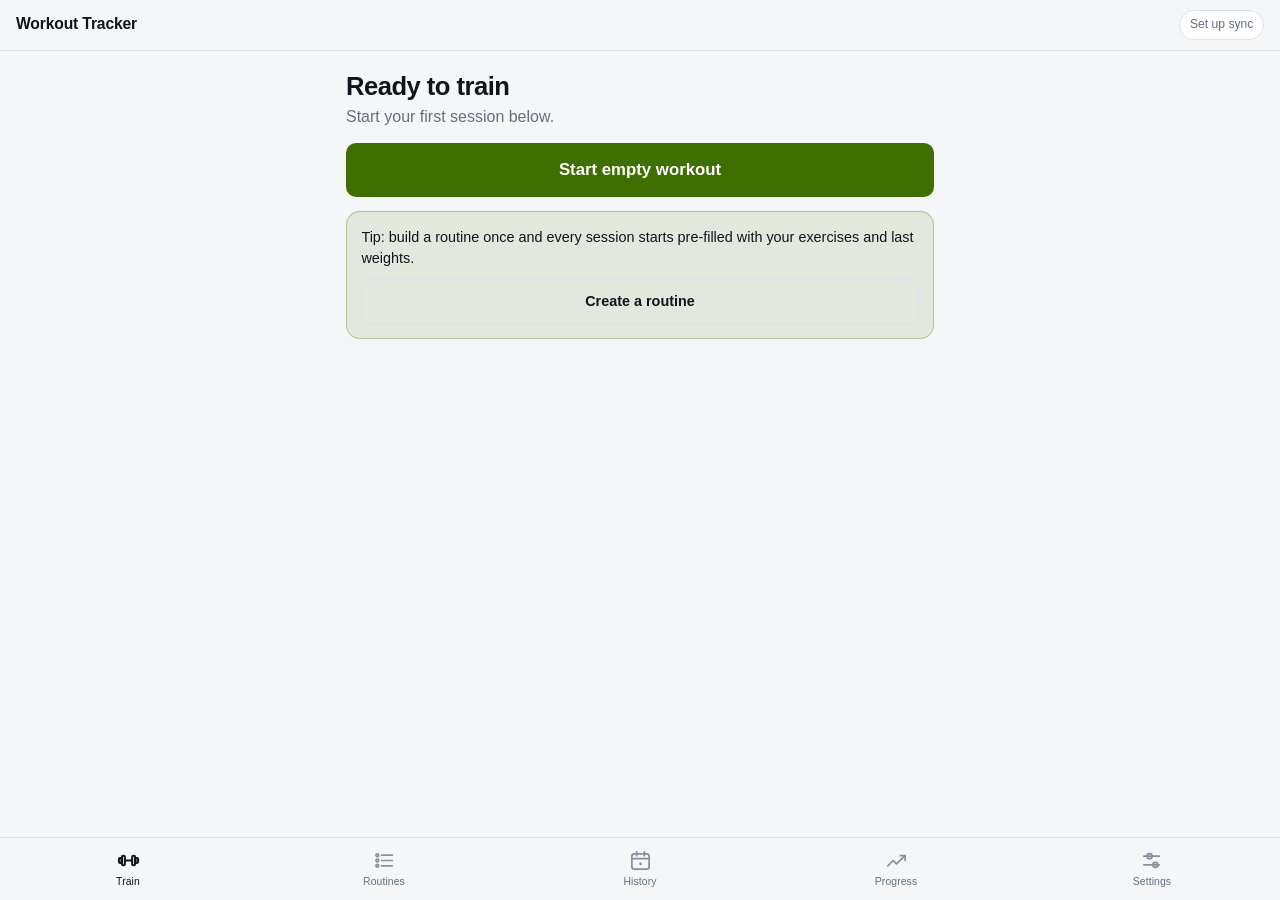
==== index.html @ 542216d1 "Add offline-first workout tracker PWA with Google Drive sync A private gym log for iPhone, built as " ====
<!doctype html>
<html lang="en">
<head>
<meta charset="utf-8">
<title>Workout Tracker</title>
<meta name="viewport" content="width=device-width, initial-scale=1, viewport-fit=cover, maximum-scale=1">
<meta name="description" content="A private, offline-first gym log that syncs to your own Google Drive.">
<meta name="theme-color" content="#0a0c0f" media="(prefers-color-scheme: dark)">
<meta name="theme-color" content="#f6f7f9" media="(prefers-color-scheme: light)">
<meta name="apple-mobile-web-app-capable" content="yes">
<meta name="mobile-web-app-capable" content="yes">
<meta name="apple-mobile-web-app-status-bar-style" content="black-translucent">
<meta name="apple-mobile-web-app-title" content="Workouts">
<link rel="manifest" href="./manifest.webmanifest">
<link rel="apple-touch-icon" href="./icons/apple-touch-icon.png">
<link rel="icon" href="./icons/icon-192.png" sizes="192x192">
<link rel="stylesheet" href="./assets/app.css">
</head>
<body>
  <div id="app">
    <div id="splash" class="splash">
      <div class="splash-mark">🏋️</div>
      <p>Loading your workouts…</p>
    </div>
  </div>
  <div id="toast" class="toast" role="status" aria-live="polite"></div>
  <noscript>
    <p style="padding:2rem;font:16px system-ui">This app needs JavaScript enabled.</p>
  </noscript>
  <script type="module" src="./js/app.js"></script>
</body>
</html>
---- assets/app.css ----
/* ------------------------------------------------------------ foundations */

:root {
  color-scheme: dark light;

  --bg: #0a0c0f;
  --surface: #14181d;
  --surface-2: #1b2027;
  --border: #262d36;
  --text: #e9eef4;
  --muted: #8c98a6;
  --accent: #c3f53c;
  --accent-ink: #0a0c0f;
  --accent-soft: rgba(195, 245, 60, 0.14);
  --danger: #ff6b6b;
  --success: #3ddc97;
  --radius: 14px;
  --radius-sm: 10px;
  --tabbar-h: 62px;
  --shadow: 0 10px 30px rgba(0, 0, 0, 0.45);
  --safe-top: env(safe-area-inset-top, 0px);
  --safe-bottom: env(safe-area-inset-bottom, 0px);
}

@media (prefers-color-scheme: light) {
  :root {
    --bg: #f5f6f8;
    --surface: #ffffff;
    --surface-2: #eef0f4;
    --border: #dde1e7;
    --text: #10151b;
    --muted: #62707f;
    --accent: #3f6f00;
    --accent-ink: #ffffff;
    --accent-soft: rgba(63, 111, 0, 0.1);
    --danger: #c62828;
    --success: #1b7f52;
    --shadow: 0 8px 24px rgba(16, 21, 27, 0.12);
  }
}

* { box-sizing: border-box; }

html, body {
  margin: 0;
  padding: 0;
  height: 100%;
  overscroll-behavior-y: none;
}

body {
  background: var(--bg);
  color: var(--text);
  font: 16px/1.45 -apple-system, BlinkMacSystemFont, "Segoe UI", Roboto, "Helvetica Neue", Arial, sans-serif;
  -webkit-font-smoothing: antialiased;
  -webkit-tap-highlight-color: transparent;
}

#app {
  display: flex;
  flex-direction: column;
  min-height: 100%;
  min-height: 100dvh;
}

h1, h2, h3 { margin: 0; line-height: 1.2; }
h1 { font-size: 1.6rem; letter-spacing: -0.02em; }
h2 { font-size: 1.05rem; }
h3 { font-size: 1.02rem; }
p { margin: 0; }
a { color: var(--accent); }

.muted { color: var(--muted); }
.small { font-size: 0.85rem; }
.pad { padding: 1rem; }
.pad-top { padding-top: 0.5rem; }

/* ----------------------------------------------------------------- splash */

.splash {
  flex: 1;
  display: grid;
  place-content: center;
  justify-items: center;
  gap: 0.75rem;
  color: var(--muted);
}
.splash-mark { font-size: 2.5rem; }

.boot-error { padding: 2rem 1.25rem; }

/* ----------------------------------------------------------------- topbar */

.topbar {
  position: sticky;
  top: 0;
  z-index: 20;
  display: flex;
  align-items: center;
  justify-content: space-between;
  gap: 0.75rem;
  padding: calc(var(--safe-top) + 0.6rem) 1rem 0.6rem;
  background: color-mix(in srgb, var(--bg) 88%, transparent);
  backdrop-filter: saturate(160%) blur(12px);
  border-bottom: 1px solid var(--border);
}

.brand {
  font-weight: 650;
  letter-spacing: -0.01em;
  font-size: 0.98rem;
}

.sync-badge {
  border: 1px solid var(--border);
  background: var(--surface);
  color: var(--muted);
  font: inherit;
  font-size: 0.76rem;
  padding: 0.34rem 0.6rem;
  border-radius: 999px;
  cursor: pointer;
  white-space: nowrap;
}
.sync-badge.ok { color: var(--success); border-color: color-mix(in srgb, var(--success) 35%, var(--border)); }
.sync-badge.bad { color: var(--danger); border-color: color-mix(in srgb, var(--danger) 40%, var(--border)); }
.sync-badge.busy { color: var(--accent); }

/* ------------------------------------------------------------------- main */

.main {
  flex: 1;
  overflow-y: auto;
  -webkit-overflow-scrolling: touch;
  padding-bottom: calc(var(--tabbar-h) + var(--safe-bottom) + 1.5rem);
}
body.resting .main { padding-bottom: calc(var(--tabbar-h) + var(--safe-bottom) + 5.5rem); }

.view {
  display: flex;
  flex-direction: column;
  gap: 0.9rem;
  padding: 1rem;
  max-width: 620px;
  margin: 0 auto;
  width: 100%;
}

.hero { display: flex; flex-direction: column; gap: 0.25rem; padding-top: 0.25rem; }

.section-title {
  display: flex;
  align-items: center;
  justify-content: space-between;
  margin-top: 0.5rem;
}
.section-title h2 { color: var(--muted); font-size: 0.8rem; text-transform: uppercase; letter-spacing: 0.08em; }

.month-head {
  color: var(--muted);
  font-size: 0.78rem;
  text-transform: uppercase;
  letter-spacing: 0.08em;
  margin-top: 0.75rem;
}

/* ----------------------------------------------------------------- buttons */

.btn {
  appearance: none;
  border: 1px solid transparent;
  border-radius: var(--radius-sm);
  font: inherit;
  font-weight: 600;
  padding: 0.72rem 1rem;
  min-height: 46px;
  cursor: pointer;
  transition: transform 0.06s ease, opacity 0.15s ease;
  background: var(--surface-2);
  color: var(--text);
}
.btn:active { transform: scale(0.985); }
.btn:disabled { opacity: 0.45; cursor: default; }

.btn-primary { background: var(--accent); color: var(--accent-ink); }
.btn-secondary { background: var(--surface); border-color: var(--border); color: var(--text); }
.btn-ghost { background: transparent; border-color: var(--border); color: var(--text); }
.btn-quiet { background: transparent; color: var(--muted); border-color: transparent; }
.btn-danger { background: var(--danger); color: #fff; }
.btn-block { width: 100%; }
.btn-lg { min-height: 54px; font-size: 1.05rem; }
.btn-sm { min-height: 38px; padding: 0.45rem 0.75rem; font-size: 0.88rem; }

.btn-row { display: flex; gap: 0.5rem; flex-wrap: wrap; }
.btn-row .btn { flex: 1 1 auto; }

.icon-btn {
  background: transparent;
  border: none;
  color: var(--muted);
  font-size: 1.2rem;
  line-height: 1;
  width: 38px;
  height: 38px;
  border-radius: 50%;
  cursor: pointer;
  flex: none;
}
.icon-btn:active { background: var(--surface-2); }
.icon-btn:disabled { opacity: 0.3; }
.icon-danger { color: var(--danger); }

/* ------------------------------------------------------------------- cards */

.card {
  background: var(--surface);
  border: 1px solid var(--border);
  border-radius: var(--radius);
  padding: 0.9rem;
  display: flex;
  flex-direction: column;
  gap: 0.6rem;
}

.card-head { display: flex; align-items: flex-start; justify-content: space-between; gap: 0.5rem; }
.card-tap { text-align: left; cursor: pointer; font: inherit; color: inherit; }
.card-cta { color: var(--accent); font-size: 0.8rem; font-weight: 600; }

.routine-grid { display: grid; gap: 0.6rem; }

.note {
  background: var(--accent-soft);
  border: 1px solid color-mix(in srgb, var(--accent) 30%, transparent);
  border-radius: var(--radius);
  padding: 0.9rem;
  display: flex;
  flex-direction: column;
  gap: 0.6rem;
  font-size: 0.9rem;
}

.empty {
  text-align: center;
  padding: 2rem 1rem;
  color: var(--muted);
  display: flex;
  flex-direction: column;
  gap: 0.4rem;
  align-items: center;
}
.empty-icon { font-size: 2rem; }
.empty h3 { color: var(--text); }

/* ------------------------------------------------------------------- stats */

.stat-row { display: flex; gap: 0.5rem; justify-content: space-between; }
.stat { display: flex; flex-direction: column; gap: 0.1rem; flex: 1; min-width: 0; }
.stat strong { font-size: 1.02rem; font-variant-numeric: tabular-nums; }
.stat span { font-size: 0.72rem; color: var(--muted); text-transform: uppercase; letter-spacing: 0.05em; }

.stat-grid { display: grid; grid-template-columns: repeat(2, 1fr); gap: 0.6rem; }
.stat-card {
  background: var(--surface);
  border: 1px solid var(--border);
  border-radius: var(--radius);
  padding: 0.85rem;
  display: flex;
  flex-direction: column;
  gap: 0.15rem;
}
.stat-card strong { font-size: 1.45rem; letter-spacing: -0.02em; font-variant-numeric: tabular-nums; }
.stat-card span { font-size: 0.74rem; color: var(--muted); text-transform: uppercase; letter-spacing: 0.05em; }

/* ---------------------------------------------------------------- session */

.session-head {
  display: flex;
  align-items: center;
  gap: 0.6rem;
  position: sticky;
  top: 0;
  z-index: 5;
}
.session-head-main { flex: 1; min-width: 0; display: flex; flex-direction: column; }

.session-title {
  background: transparent;
  border: none;
  color: var(--text);
  font: inherit;
  font-size: 1.35rem;
  font-weight: 700;
  letter-spacing: -0.02em;
  padding: 0;
  width: 100%;
}
.session-title:focus { outline: none; }

.session-elapsed { color: var(--muted); font-size: 0.85rem; font-variant-numeric: tabular-nums; }

.session-totals {
  display: flex;
  gap: 0.75rem;
  color: var(--muted);
  font-size: 0.82rem;
  font-variant-numeric: tabular-nums;
}

.entries { display: flex; flex-direction: column; gap: 0.75rem; }

.entry {
  background: var(--surface);
  border: 1px solid var(--border);
  border-radius: var(--radius);
  padding: 0.75rem 0.7rem 0.6rem;
  display: flex;
  flex-direction: column;
  gap: 0.5rem;
}
.entry-head { display: flex; align-items: flex-start; justify-content: space-between; gap: 0.5rem; }
.entry-sub { color: var(--muted); font-size: 0.76rem; }

.entry-rest { display: flex; align-items: center; gap: 0.5rem; font-size: 0.78rem; color: var(--muted); }
.rest-pill {
  background: var(--surface-2);
  border: 1px solid var(--border);
  color: var(--text);
  border-radius: 999px;
  padding: 0.22rem 0.6rem;
  font: inherit;
  font-size: 0.78rem;
  font-variant-numeric: tabular-nums;
  cursor: pointer;
}

/* -------------------------------------------------------------- set table */

.sets { display: flex; flex-direction: column; gap: 0.35rem; }

.set-row {
  display: grid;
  grid-template-columns: 34px minmax(52px, 0.9fr) 1fr 1fr 46px;
  gap: 0.4rem;
  align-items: center;
}

.set-head {
  font-size: 0.68rem;
  text-transform: uppercase;
  letter-spacing: 0.06em;
  color: var(--muted);
  padding: 0 0.1rem;
}
.set-head span { text-align: center; }
.set-head span:first-child, .set-head span:nth-child(2) { text-align: left; }

.set-index {
  background: var(--surface-2);
  border: 1px solid var(--border);
  color: var(--muted);
  border-radius: 8px;
  height: 42px;
  font: inherit;
  font-size: 0.85rem;
  font-weight: 600;
  cursor: pointer;
}

.set-prev {
  background: transparent;
  border: none;
  color: var(--muted);
  font: inherit;
  font-size: 0.82rem;
  font-variant-numeric: tabular-nums;
  text-align: left;
  padding: 0 0.15rem;
  cursor: pointer;
  overflow: hidden;
  text-overflow: ellipsis;
  white-space: nowrap;
}
.set-prev:disabled { cursor: default; opacity: 0.5; }

.set-input {
  background: var(--surface-2);
  border: 1px solid var(--border);
  border-radius: 8px;
  color: var(--text);
  font: inherit;
  font-size: 16px; /* keeps iOS from zooming on focus */
  font-variant-numeric: tabular-nums;
  height: 42px;
  text-align: center;
  width: 100%;
  min-width: 0;
  padding: 0 0.25rem;
}
.set-input:focus {
  outline: none;
  border-color: var(--accent);
  background: var(--bg);
}

.set-check {
  height: 42px;
  border-radius: 8px;
  border: 1px solid var(--border);
  background: var(--surface-2);
  color: var(--muted);
  font-size: 1.1rem;
  cursor: pointer;
  font-weight: 700;
}
.set-check.on { background: var(--accent); color: var(--accent-ink); border-color: var(--accent); }

.set-done .set-input { border-color: color-mix(in srgb, var(--accent) 35%, var(--border)); }
.set-warmup .set-index { color: var(--accent); border-color: color-mix(in srgb, var(--accent) 40%, var(--border)); }
.set-pr { animation: pr-flash 1s ease; }

@keyframes pr-flash {
  0%, 100% { background: transparent; }
  30% { background: var(--accent-soft); }
}

/* ---------------------------------------------------------------- rest bar */

.restbar {
  position: fixed;
  left: 0;
  right: 0;
  bottom: calc(var(--tabbar-h) + var(--safe-bottom));
  z-index: 25;
  background: var(--surface);
  border-top: 1px solid var(--border);
  overflow: hidden;
}
.restbar[hidden] { display: none; }

.rest-fill {
  position: absolute;
  inset: 0 auto 0 0;
  background: var(--accent-soft);
  width: 0;
  transition: width 0.2s linear;
}

.restbar-inner {
  position: relative;
  display: flex;
  align-items: center;
  gap: 0.5rem;
  padding: 0.55rem 0.75rem;
  max-width: 620px;
  margin: 0 auto;
}

.rest-main { flex: 1; display: flex; flex-direction: column; align-items: center; line-height: 1.1; }
.rest-caption { font-size: 0.66rem; text-transform: uppercase; letter-spacing: 0.08em; color: var(--muted); }
.rest-time { font-size: 1.5rem; font-weight: 700; font-variant-numeric: tabular-nums; letter-spacing: -0.02em; }

.restbar.urgent .rest-time { color: var(--accent); }

.rest-adjust, .rest-skip {
  background: var(--surface-2);
  border: 1px solid var(--border);
  color: var(--text);
  border-radius: 8px;
  font: inherit;
  font-size: 0.82rem;
  font-weight: 600;
  padding: 0.45rem 0.6rem;
  cursor: pointer;
  flex: none;
}
.rest-skip { background: transparent; color: var(--muted); }

.rest-grid { display: grid; grid-template-columns: repeat(4, 1fr); gap: 0.45rem; }
.rest-option {
  background: var(--surface-2);
  border: 1px solid var(--border);
  color: var(--text);
  border-radius: 8px;
  padding: 0.6rem 0.2rem;
  font: inherit;
  font-variant-numeric: tabular-nums;
  cursor: pointer;
}
.rest-option.on { background: var(--accent); color: var(--accent-ink); border-color: var(--accent); }

/* ----------------------------------------------------------------- tabbar */

.tabbar {
  position: fixed;
  left: 0;
  right: 0;
  bottom: 0;
  z-index: 30;
  display: grid;
  grid-template-columns: repeat(5, 1fr);
  background: color-mix(in srgb, var(--bg) 92%, transparent);
  backdrop-filter: saturate(160%) blur(12px);
  border-top: 1px solid var(--border);
  padding-bottom: var(--safe-bottom);
}

.tab {
  background: none;
  border: none;
  color: var(--muted);
  font: inherit;
  display: flex;
  flex-direction: column;
  align-items: center;
  gap: 2px;
  padding: 0.5rem 0.2rem;
  height: var(--tabbar-h);
  justify-content: center;
  cursor: pointer;
}
.tab-icon { display: block; width: 23px; height: 23px; opacity: 0.75; }
.tab-icon svg { width: 100%; height: 100%; display: block; }
.tab-label { font-size: 0.65rem; letter-spacing: 0.01em; }
.tab.on { color: var(--text); }
.tab.on .tab-icon { opacity: 1; }
.tab.on .tab-icon svg { stroke-width: 2.1; }

/* ------------------------------------------------------------------ forms */

.form { display: flex; flex-direction: column; gap: 0.8rem; }

.field { display: flex; flex-direction: column; gap: 0.3rem; }
.field-label { font-size: 0.78rem; color: var(--muted); font-weight: 600; }
.field-hint { font-size: 0.74rem; color: var(--muted); }

.input {
  background: var(--surface-2);
  border: 1px solid var(--border);
  border-radius: var(--radius-sm);
  color: var(--text);
  font: inherit;
  font-size: 16px;
  padding: 0.7rem 0.75rem;
  width: 100%;
  min-height: 46px;
}
.input:focus { outline: none; border-color: var(--accent); }
textarea.input { min-height: 90px; resize: vertical; }
.input-sm { min-height: 40px; padding: 0.4rem 0.5rem; text-align: center; }

.mini-field { display: flex; flex-direction: column; gap: 0.2rem; }
.mini-field span { font-size: 0.7rem; color: var(--muted); text-align: center; }

.switch {
  display: flex;
  align-items: center;
  justify-content: space-between;
  gap: 0.75rem;
  padding: 0.45rem 0;
  cursor: pointer;
  font-size: 0.92rem;
}
.switch-input { position: absolute; opacity: 0; pointer-events: none; }
.switch-track {
  flex: none;
  width: 46px;
  height: 28px;
  border-radius: 999px;
  background: var(--surface-2);
  border: 1px solid var(--border);
  position: relative;
  transition: background 0.15s ease;
}
.switch-track::after {
  content: "";
  position: absolute;
  top: 2px;
  left: 2px;
  width: 22px;
  height: 22px;
  border-radius: 50%;
  background: var(--muted);
  transition: transform 0.15s ease, background 0.15s ease;
}
.switch-input:checked ~ .switch-track { background: var(--accent); border-color: var(--accent); }
.switch-input:checked ~ .switch-track::after { transform: translateX(18px); background: var(--accent-ink); }

/* ------------------------------------------------------------------ sheet */

.sheet-backdrop {
  position: fixed;
  inset: 0;
  background: rgba(0, 0, 0, 0.55);
  opacity: 0;
  transition: opacity 0.18s ease;
  z-index: 40;
}
.sheet-backdrop.open { opacity: 1; }

.sheet {
  position: fixed;
  left: 0;
  right: 0;
  bottom: 0;
  z-index: 50;
  background: var(--surface);
  border-top-left-radius: 18px;
  border-top-right-radius: 18px;
  border-top: 1px solid var(--border);
  box-shadow: var(--shadow);
  max-height: 86dvh;
  display: flex;
  flex-direction: column;
  transform: translateY(100%);
  transition: transform 0.2s cubic-bezier(0.2, 0.8, 0.3, 1);
  max-width: 620px;
  margin: 0 auto;
}
.sheet.open { transform: translateY(0); }
.sheet-full { height: 86dvh; }

.sheet-head {
  position: relative;
  display: flex;
  align-items: center;
  justify-content: center;
  padding: 0.9rem 3rem 0.6rem;
  border-bottom: 1px solid var(--border);
}
.sheet-grip {
  position: absolute;
  top: 7px;
  left: 50%;
  transform: translateX(-50%);
  width: 36px;
  height: 4px;
  border-radius: 2px;
  background: var(--border);
}
.sheet-head h2 { font-size: 1rem; }
.sheet-close {
  position: absolute;
  right: 0.5rem;
  top: 50%;
  transform: translateY(-50%);
  background: none;
  border: none;
  color: var(--muted);
  font-size: 1.7rem;
  line-height: 1;
  width: 40px;
  height: 40px;
  cursor: pointer;
}

.sheet-body {
  overflow-y: auto;
  -webkit-overflow-scrolling: touch;
  padding: 0.9rem 1rem calc(1.25rem + var(--safe-bottom));
  flex: 1;
}

.menu { display: flex; flex-direction: column; }
.menu-item {
  background: none;
  border: none;
  border-bottom: 1px solid var(--border);
  color: var(--text);
  font: inherit;
  text-align: left;
  padding: 0.95rem 0.25rem;
  cursor: pointer;
}
.menu-item:last-child { border-bottom: none; }
.menu-item:disabled { opacity: 0.35; }
.menu-danger { color: var(--danger); }

.confirm { display: flex; flex-direction: column; gap: 1rem; }
.confirm-actions { display: flex; gap: 0.5rem; }
.confirm-actions .btn { flex: 1; }

/* ----------------------------------------------------------------- picker */

.picker { display: flex; flex-direction: column; gap: 0.6rem; height: 100%; }
.picker-search { position: sticky; top: 0; }

.chips { display: flex; gap: 0.35rem; overflow-x: auto; padding-bottom: 0.2rem; scrollbar-width: none; }
.chips::-webkit-scrollbar { display: none; }
.chip {
  background: var(--surface-2);
  border: 1px solid var(--border);
  color: var(--muted);
  border-radius: 999px;
  padding: 0.35rem 0.7rem;
  font: inherit;
  font-size: 0.8rem;
  white-space: nowrap;
  cursor: pointer;
  flex: none;
}
.chip-on { background: var(--accent); color: var(--accent-ink); border-color: var(--accent); }

.picker-list { display: flex; flex-direction: column; }
.picker-item {
  background: none;
  border: none;
  border-bottom: 1px solid var(--border);
  color: var(--text);
  font: inherit;
  text-align: left;
  padding: 0.8rem 0.25rem;
  display: flex;
  flex-direction: column;
  gap: 0.1rem;
  cursor: pointer;
}
.picker-name { font-weight: 550; }
.picker-meta { font-size: 0.76rem; color: var(--muted); }
.picker-create { color: var(--accent); }

/* -------------------------------------------------------------- routines */

.routine-items { list-style: none; margin: 0; padding: 0; display: flex; flex-direction: column; gap: 0.35rem; }
.routine-items li {
  display: flex;
  align-items: center;
  justify-content: space-between;
  gap: 0.5rem;
  font-size: 0.9rem;
  border-bottom: 1px solid var(--border);
  padding-bottom: 0.35rem;
}
.routine-items li:last-child { border-bottom: none; padding-bottom: 0; }

.editor-items { display: flex; flex-direction: column; gap: 0.6rem; }
.editor-item {
  background: var(--surface-2);
  border: 1px solid var(--border);
  border-radius: var(--radius-sm);
  padding: 0.6rem;
  display: flex;
  flex-direction: column;
  gap: 0.5rem;
}
.editor-item-head { display: flex; align-items: center; justify-content: space-between; gap: 0.4rem; }
.editor-item-actions { display: flex; gap: 0.1rem; flex: none; }
.editor-item-grid { display: grid; grid-template-columns: repeat(3, 1fr); gap: 0.45rem; }

/* --------------------------------------------------------------- history */

.history-detail { display: flex; flex-direction: column; gap: 0.4rem; border-top: 1px solid var(--border); padding-top: 0.6rem; }
.history-line { display: grid; grid-template-columns: 1fr auto; gap: 0.15rem 0.5rem; font-size: 0.86rem; }
.history-ex { font-weight: 600; }
.history-best { color: var(--muted); font-size: 0.76rem; text-align: right; }
.history-sets { color: var(--muted); font-variant-numeric: tabular-nums; grid-column: 1 / -1; }

/* ---------------------------------------------------------------- charts */

.chart { width: 100%; }
.chart-svg { width: 100%; height: auto; display: block; overflow: visible; }
.chart-empty { color: var(--muted); font-size: 0.85rem; padding: 1rem 0; text-align: center; }
.chart-caption { font-size: 0.75rem; color: var(--muted); text-transform: uppercase; letter-spacing: 0.06em; margin-top: 0.5rem; }

.chart-grid { stroke: var(--border); stroke-width: 1; }
.chart-line { fill: none; stroke: var(--accent); stroke-width: 2; stroke-linejoin: round; stroke-linecap: round; }
.chart-area { fill: var(--accent-soft); stroke: none; }
.chart-dot { fill: var(--accent); }
.chart-bar { fill: var(--accent); opacity: 0.85; }
.chart-label { fill: var(--muted); font-size: 9px; font-family: inherit; }

.mini-table { display: flex; flex-direction: column; }
.mini-row {
  display: grid;
  grid-template-columns: 1fr auto auto;
  gap: 0.75rem;
  padding: 0.45rem 0;
  border-bottom: 1px solid var(--border);
  font-size: 0.86rem;
  font-variant-numeric: tabular-nums;
}
.mini-row:last-child { border-bottom: none; }
.mini-head { color: var(--muted); font-size: 0.7rem; text-transform: uppercase; letter-spacing: 0.06em; }
.mini-row span:first-child { overflow: hidden; text-overflow: ellipsis; white-space: nowrap; }

/* --------------------------------------------------------------- settings */

.sync-status { font-size: 0.85rem; color: var(--muted); }
.sync-status.is-ok { color: var(--success); }
.sync-status.is-error { color: var(--danger); }

.help { display: flex; flex-direction: column; gap: 0.75rem; font-size: 0.92rem; }
.help ol { margin: 0; padding-left: 1.2rem; display: flex; flex-direction: column; gap: 0.6rem; }
.code-block {
  display: block;
  background: var(--surface-2);
  border: 1px solid var(--border);
  border-radius: 8px;
  padding: 0.5rem 0.6rem;
  margin-top: 0.35rem;
  font-family: ui-monospace, SFMono-Regular, Menlo, monospace;
  font-size: 0.8rem;
  word-break: break-all;
  user-select: all;
}

/* ------------------------------------------------------------------ toast */

.toast {
  position: fixed;
  left: 50%;
  bottom: calc(var(--tabbar-h) + var(--safe-bottom) + 1rem);
  transform: translate(-50%, 1.5rem);
  z-index: 60;
  background: var(--surface-2);
  border: 1px solid var(--border);
  color: var(--text);
  padding: 0.6rem 1rem;
  border-radius: 999px;
  font-size: 0.88rem;
  box-shadow: var(--shadow);
  opacity: 0;
  pointer-events: none;
  transition: opacity 0.2s ease, transform 0.2s ease;
  max-width: calc(100vw - 2rem);
  text-align: center;
}
.toast.show { opacity: 1; transform: translate(-50%, 0); }
body.resting .toast { bottom: calc(var(--tabbar-h) + var(--safe-bottom) + 5rem); }
.toast-success { border-color: color-mix(in srgb, var(--success) 45%, var(--border)); }
.toast-error { border-color: color-mix(in srgb, var(--danger) 50%, var(--border)); }

@media (prefers-reduced-motion: reduce) {
  * { transition-duration: 0.01ms !important; animation-duration: 0.01ms !important; }
}
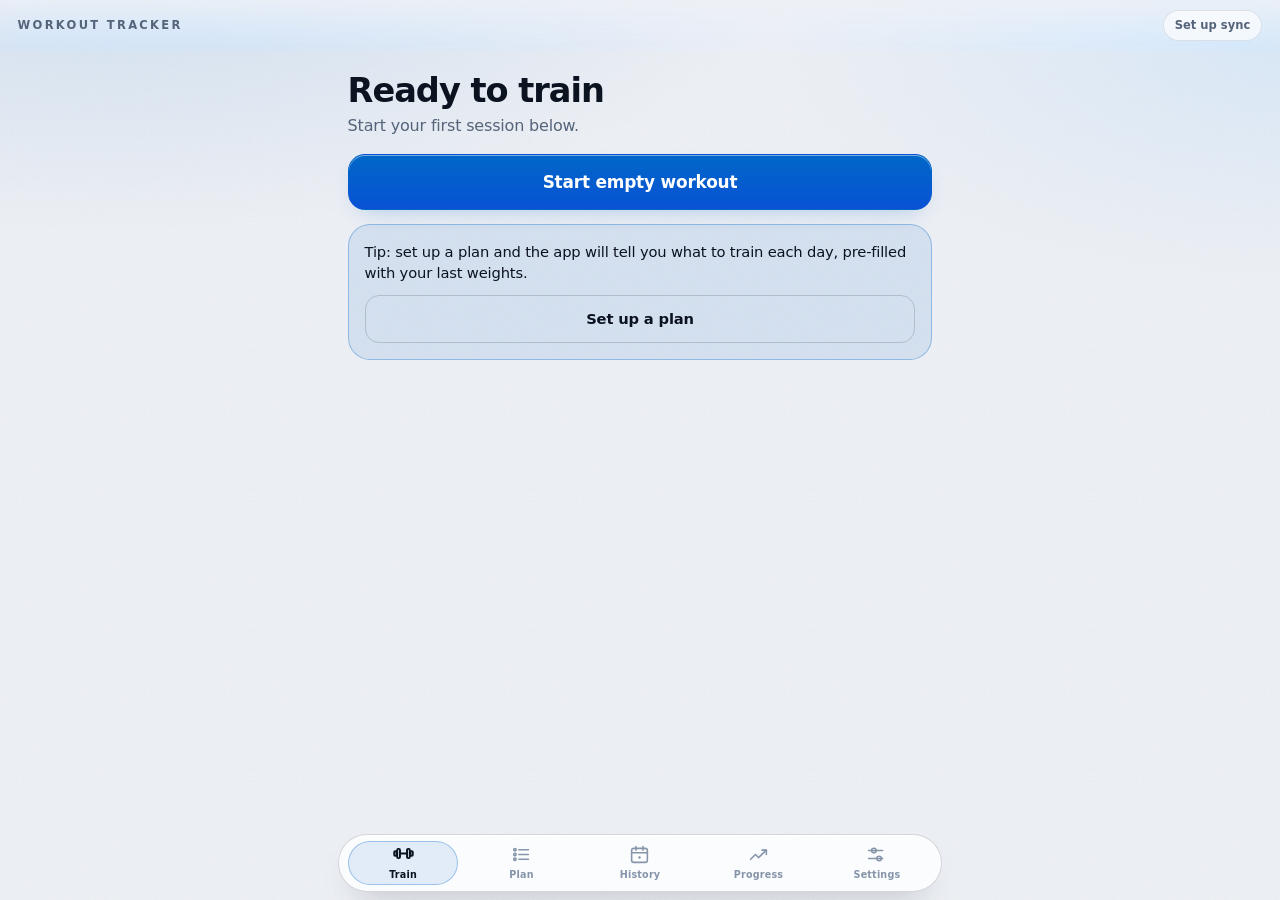
==== commit 50ab6e8b: "Redesign: liquid glass chrome, instrument typography, no emoji The old look was a generic dark theme" ====
--- a/index.html
+++ b/index.html
@@ -5,8 +5,8 @@
 <title>Workout Tracker</title>
 <meta name="viewport" content="width=device-width, initial-scale=1, viewport-fit=cover, maximum-scale=1">
 <meta name="description" content="A private, offline-first gym log that syncs to your own Google Drive.">
-<meta name="theme-color" content="#0a0c0f" media="(prefers-color-scheme: dark)">
-<meta name="theme-color" content="#f6f7f9" media="(prefers-color-scheme: light)">
+<meta name="theme-color" content="#05070B" media="(prefers-color-scheme: dark)">
+<meta name="theme-color" content="#EEF1F6" media="(prefers-color-scheme: light)">
 <meta name="apple-mobile-web-app-capable" content="yes">
 <meta name="mobile-web-app-capable" content="yes">
 <meta name="apple-mobile-web-app-status-bar-style" content="black-translucent">
@@ -17,9 +17,19 @@
 <link rel="stylesheet" href="./assets/app.css">
 </head>
 <body>
+  <div class="atmos" aria-hidden="true"></div>
   <div id="app">
     <div id="splash" class="splash">
-      <div class="splash-mark">🏋️</div>
+      <div class="splash-mark" aria-hidden="true">
+        <svg viewBox="0 0 24 24" fill="none" stroke="currentColor" stroke-width="1.8"
+             stroke-linecap="round" stroke-linejoin="round">
+          <rect x="2" y="9.5" width="2.6" height="5" rx="1.1"/>
+          <rect x="5.2" y="7" width="3" height="10" rx="1.2"/>
+          <path d="M8.6 12h6.8"/>
+          <rect x="15.8" y="7" width="3" height="10" rx="1.2"/>
+          <rect x="19.4" y="9.5" width="2.6" height="5" rx="1.1"/>
+        </svg>
+      </div>
       <p>Loading your workouts…</p>
     </div>
   </div>
--- a/assets/app.css
+++ b/assets/app.css
@@ -1,41 +1,100 @@
-/* ------------------------------------------------------------ foundations */
+/* ===========================================================================
+   Workout Tracker — "Instrument"
+
+   A precision instrument rather than a lifestyle app. Ink-black with cold
+   atmospheric depth; the chrome is genuine translucent material (Liquid
+   Glass) while content sits on top of it, opaque and legible.
+
+   Two rules hold the whole thing together:
+
+   1. Numbers are the content. Weights, reps and the clock get the largest
+      type, tabular figures and the tightest tracking. Everything else is
+      quiet supporting text.
+   2. Cold by default, warm only for achievement. The interface is arctic
+      blue throughout; ember appears exclusively when you beat a personal
+      best, so colour carries meaning instead of decoration.
+
+   Material note: backdrop-filter is reserved for fixed chrome and sheets —
+   the surfaces Apple actually makes of glass — never for scrolling content,
+   where it costs frames on iOS for no visual gain.
+   =========================================================================== */
 
 :root {
-  color-scheme: dark light;
-
-  --bg: #0a0c0f;
-  --surface: #14181d;
-  --surface-2: #1b2027;
-  --border: #262d36;
-  --text: #e9eef4;
-  --muted: #8c98a6;
-  --accent: #c3f53c;
-  --accent-ink: #0a0c0f;
-  --accent-soft: rgba(195, 245, 60, 0.14);
-  --danger: #ff6b6b;
-  --success: #3ddc97;
-  --radius: 14px;
-  --radius-sm: 10px;
-  --tabbar-h: 62px;
-  --shadow: 0 10px 30px rgba(0, 0, 0, 0.45);
+  color-scheme: dark;
+
+  /* ground */
+  --ink: #05070B;
+  --ink-raise: #0B0F16;
+
+  /* material */
+  --glass: rgba(255, 255, 255, 0.055);
+  --glass-strong: rgba(255, 255, 255, 0.09);
+  --glass-sunken: rgba(0, 0, 0, 0.25);
+  --chrome: rgba(14, 19, 28, 0.78);
+  --hairline: rgba(255, 255, 255, 0.085);
+  --hairline-strong: rgba(255, 255, 255, 0.16);
+  --specular: rgba(255, 255, 255, 0.22);
+
+  /* ink on material */
+  --text: #EEF3F9;
+  --text-2: #94A3B6;
+  --text-3: #5E6C80;
+
+  /* signal */
+  --accent: #5FD9FF;
+  --accent-deep: #2C74FF;
+  --accent-wash: rgba(95, 217, 255, 0.13);
+  --accent-edge: rgba(95, 217, 255, 0.42);
+
+  /* achievement — used nowhere else */
+  --ember: #FF8A3D;
+  --ember-hot: #FF5B2E;
+  --ember-wash: rgba(255, 138, 61, 0.15);
+
+  --ok: #46E2A4;
+  --danger: #FF6274;
+
+  --r-card: 22px;
+  --r-control: 14px;
+  --r-capsule: 999px;
+
+  --tabbar-h: 58px;
   --safe-top: env(safe-area-inset-top, 0px);
   --safe-bottom: env(safe-area-inset-bottom, 0px);
+
+  --lift: 0 18px 40px -18px rgba(0, 0, 0, 0.9);
+  --lift-sheet: 0 -20px 60px -20px rgba(0, 0, 0, 0.85);
+
+  --ease: cubic-bezier(0.22, 1, 0.36, 1);
+  --spring: cubic-bezier(0.34, 1.4, 0.5, 1);
 }
 
 @media (prefers-color-scheme: light) {
   :root {
-    --bg: #f5f6f8;
-    --surface: #ffffff;
-    --surface-2: #eef0f4;
-    --border: #dde1e7;
-    --text: #10151b;
-    --muted: #62707f;
-    --accent: #3f6f00;
-    --accent-ink: #ffffff;
-    --accent-soft: rgba(63, 111, 0, 0.1);
-    --danger: #c62828;
-    --success: #1b7f52;
-    --shadow: 0 8px 24px rgba(16, 21, 27, 0.12);
+    color-scheme: light;
+    --ink: #EEF1F6;
+    --ink-raise: #FFFFFF;
+    --glass: rgba(255, 255, 255, 0.62);
+    --glass-strong: rgba(255, 255, 255, 0.82);
+    --glass-sunken: rgba(9, 17, 30, 0.05);
+    --chrome: rgba(255, 255, 255, 0.8);
+    --hairline: rgba(9, 17, 30, 0.1);
+    --hairline-strong: rgba(9, 17, 30, 0.16);
+    --specular: rgba(255, 255, 255, 0.9);
+    --text: #0B1220;
+    --text-2: #55647A;
+    --text-3: #8695AA;
+    --accent: #0067C7;
+    --accent-deep: #0A4FD6;
+    --accent-wash: rgba(0, 103, 199, 0.1);
+    --accent-edge: rgba(0, 103, 199, 0.32);
+    --ember: #C4441A;
+    --ember-hot: #A8320F;
+    --ember-wash: rgba(196, 68, 26, 0.1);
+    --ok: #00875A;
+    --danger: #C22B3E;
+    --lift: 0 16px 34px -20px rgba(11, 18, 32, 0.35);
+    --lift-sheet: 0 -18px 50px -24px rgba(11, 18, 32, 0.3);
   }
 }
 
@@ -49,11 +108,47 @@
 }
 
 body {
-  background: var(--bg);
+  background: var(--ink);
   color: var(--text);
-  font: 16px/1.45 -apple-system, BlinkMacSystemFont, "Segoe UI", Roboto, "Helvetica Neue", Arial, sans-serif;
+  font: 400 16px/1.45 -apple-system, BlinkMacSystemFont, "SF Pro Text", "Segoe UI", system-ui, sans-serif;
   -webkit-font-smoothing: antialiased;
   -webkit-tap-highlight-color: transparent;
+  letter-spacing: -0.011em;
+}
+
+/* --------------------------------------------------------------- atmosphere
+   Glass needs something behind it to bend. Two slow colour fields plus a
+   grain overlay give the blurred chrome real depth instead of flat grey. */
+
+.atmos {
+  position: fixed;
+  inset: 0;
+  z-index: -1;
+  pointer-events: none;
+  background:
+    radial-gradient(90% 58% at 8% -8%, rgba(44, 116, 255, 0.30), transparent 62%),
+    radial-gradient(70% 46% at 102% 6%, rgba(95, 217, 255, 0.16), transparent 60%),
+    radial-gradient(120% 70% at 50% 108%, rgba(19, 32, 58, 0.85), transparent 70%),
+    var(--ink);
+}
+
+.atmos::after {
+  content: "";
+  position: absolute;
+  inset: 0;
+  opacity: 0.5;
+  mix-blend-mode: overlay;
+  background-image: url("data:image/svg+xml,%3Csvg xmlns='http://www.w3.org/2000/svg' width='140' height='140'%3E%3Cfilter id='n'%3E%3CfeTurbulence type='fractalNoise' baseFrequency='0.85' numOctaves='3'/%3E%3C/filter%3E%3Crect width='140' height='140' filter='url(%23n)' opacity='0.35'/%3E%3C/svg%3E");
+}
+
+@media (prefers-color-scheme: light) {
+  .atmos {
+    background:
+      radial-gradient(90% 58% at 8% -10%, rgba(0, 103, 199, 0.14), transparent 62%),
+      radial-gradient(70% 46% at 102% 4%, rgba(95, 180, 255, 0.14), transparent 60%),
+      var(--ink);
+  }
+  .atmos::after { opacity: 0.22; mix-blend-mode: multiply; }
 }
 
 #app {
@@ -63,17 +158,37 @@
   min-height: 100dvh;
 }
 
-h1, h2, h3 { margin: 0; line-height: 1.2; }
-h1 { font-size: 1.6rem; letter-spacing: -0.02em; }
+/* ------------------------------------------------------------- typography */
+
+h1, h2, h3 { margin: 0; line-height: 1.08; font-weight: 700; letter-spacing: -0.03em; }
+h1 { font-size: 2rem; }
 h2 { font-size: 1.05rem; }
-h3 { font-size: 1.02rem; }
+h3 { font-size: 1.05rem; letter-spacing: -0.024em; }
 p { margin: 0; }
-a { color: var(--accent); }
-
-.muted { color: var(--muted); }
-.small { font-size: 0.85rem; }
+a { color: var(--accent); text-underline-offset: 3px; }
+
+.muted { color: var(--text-2); }
+.small { font-size: 0.84rem; }
 .pad { padding: 1rem; }
-.pad-top { padding-top: 0.5rem; }
+.pad-top { padding-top: 0.55rem; }
+
+/* every number in the app aligns and never jitters */
+.set-input, .rest-time, .session-elapsed, .stat strong, .stat-card strong,
+.sched-date, .set-prev, .mini-row, .history-sets, .rest-pill, .rest-option {
+  font-variant-numeric: tabular-nums;
+  font-feature-settings: "tnum" 1, "ss01" 1;
+}
+
+/* the label style used for every small caps heading */
+.section-title h2, .month-head, .stat span, .stat-card span, .set-head span,
+.today-label, .rest-caption, .sched-day, .mini-head, .chart-caption,
+.week-day, .field-label, .sched-done-tag, .empty-tag {
+  font-size: 0.67rem;
+  font-weight: 700;
+  text-transform: uppercase;
+  letter-spacing: 0.13em;
+  color: var(--text-3);
+}
 
 /* ----------------------------------------------------------------- splash */
 
@@ -82,12 +197,19 @@
   display: grid;
   place-content: center;
   justify-items: center;
-  gap: 0.75rem;
-  color: var(--muted);
-}
-.splash-mark { font-size: 2.5rem; }
-
-.boot-error { padding: 2rem 1.25rem; }
+  gap: 1rem;
+  color: var(--text-2);
+}
+.splash-mark {
+  width: 46px;
+  height: 46px;
+  color: var(--accent);
+  animation: breathe 2.4s var(--ease) infinite;
+}
+.splash-mark svg { width: 100%; height: 100%; }
+@keyframes breathe { 0%, 100% { opacity: 0.45; } 50% { opacity: 1; } }
+
+.boot-error { padding: 2.5rem 1.25rem; }
 
 /* ----------------------------------------------------------------- topbar */
 
@@ -99,32 +221,38 @@
   align-items: center;
   justify-content: space-between;
   gap: 0.75rem;
-  padding: calc(var(--safe-top) + 0.6rem) 1rem 0.6rem;
-  background: color-mix(in srgb, var(--bg) 88%, transparent);
-  backdrop-filter: saturate(160%) blur(12px);
-  border-bottom: 1px solid var(--border);
+  padding: calc(var(--safe-top) + 0.65rem) 1.1rem 0.65rem;
+  background: linear-gradient(to bottom, color-mix(in srgb, var(--ink) 82%, transparent), transparent);
+  backdrop-filter: blur(18px) saturate(180%);
+  -webkit-backdrop-filter: blur(18px) saturate(180%);
 }
 
 .brand {
-  font-weight: 650;
-  letter-spacing: -0.01em;
-  font-size: 0.98rem;
+  font-size: 0.72rem;
+  font-weight: 800;
+  text-transform: uppercase;
+  letter-spacing: 0.2em;
+  color: var(--text-2);
 }
 
 .sync-badge {
-  border: 1px solid var(--border);
-  background: var(--surface);
-  color: var(--muted);
-  font: inherit;
-  font-size: 0.76rem;
-  padding: 0.34rem 0.6rem;
-  border-radius: 999px;
+  border: 1px solid var(--hairline);
+  background: var(--glass);
+  backdrop-filter: blur(12px);
+  -webkit-backdrop-filter: blur(12px);
+  color: var(--text-2);
+  font: inherit;
+  font-size: 0.72rem;
+  font-weight: 600;
+  padding: 0.36rem 0.7rem;
+  border-radius: var(--r-capsule);
   cursor: pointer;
   white-space: nowrap;
-}
-.sync-badge.ok { color: var(--success); border-color: color-mix(in srgb, var(--success) 35%, var(--border)); }
-.sync-badge.bad { color: var(--danger); border-color: color-mix(in srgb, var(--danger) 40%, var(--border)); }
-.sync-badge.busy { color: var(--accent); }
+  transition: color 0.2s, border-color 0.2s;
+}
+.sync-badge.ok { color: var(--ok); border-color: color-mix(in srgb, var(--ok) 32%, transparent); }
+.sync-badge.bad { color: var(--danger); border-color: color-mix(in srgb, var(--danger) 38%, transparent); }
+.sync-badge.busy { color: var(--accent); border-color: var(--accent-edge); }
 
 /* ------------------------------------------------------------------- main */
 
@@ -132,64 +260,86 @@
   flex: 1;
   overflow-y: auto;
   -webkit-overflow-scrolling: touch;
-  padding-bottom: calc(var(--tabbar-h) + var(--safe-bottom) + 1.5rem);
-}
-body.resting .main { padding-bottom: calc(var(--tabbar-h) + var(--safe-bottom) + 5.5rem); }
+  padding-bottom: calc(var(--tabbar-h) + var(--safe-bottom) + 2.4rem);
+}
+body.resting .main { padding-bottom: calc(var(--tabbar-h) + var(--safe-bottom) + 7rem); }
 
 .view {
   display: flex;
   flex-direction: column;
-  gap: 0.9rem;
-  padding: 1rem;
+  gap: 0.85rem;
+  padding: 0.5rem 1.1rem 1rem;
   max-width: 620px;
   margin: 0 auto;
   width: 100%;
 }
 
-.hero { display: flex; flex-direction: column; gap: 0.25rem; padding-top: 0.25rem; }
+/* one orchestrated reveal per screen, not scattered fidgeting */
+.view > * {
+  animation: rise 0.5s var(--ease) both;
+}
+.view > *:nth-child(1) { animation-delay: 0.01s; }
+.view > *:nth-child(2) { animation-delay: 0.05s; }
+.view > *:nth-child(3) { animation-delay: 0.09s; }
+.view > *:nth-child(4) { animation-delay: 0.13s; }
+.view > *:nth-child(n+5) { animation-delay: 0.16s; }
+
+@keyframes rise {
+  from { opacity: 0; transform: translateY(10px); }
+  to { opacity: 1; transform: none; }
+}
+
+.hero { display: flex; flex-direction: column; gap: 0.3rem; padding: 0.9rem 0 0.2rem; }
+.hero h1 { font-size: 2.1rem; }
 
 .section-title {
   display: flex;
   align-items: center;
   justify-content: space-between;
-  margin-top: 0.5rem;
-}
-.section-title h2 { color: var(--muted); font-size: 0.8rem; text-transform: uppercase; letter-spacing: 0.08em; }
-
-.month-head {
-  color: var(--muted);
-  font-size: 0.78rem;
-  text-transform: uppercase;
-  letter-spacing: 0.08em;
-  margin-top: 0.75rem;
-}
-
-/* ----------------------------------------------------------------- buttons */
+  margin-top: 0.7rem;
+}
+.month-head { margin-top: 0.9rem; }
+
+/* ---------------------------------------------------------------- buttons */
 
 .btn {
   appearance: none;
   border: 1px solid transparent;
-  border-radius: var(--radius-sm);
-  font: inherit;
-  font-weight: 600;
-  padding: 0.72rem 1rem;
-  min-height: 46px;
-  cursor: pointer;
-  transition: transform 0.06s ease, opacity 0.15s ease;
-  background: var(--surface-2);
+  border-radius: var(--r-control);
+  font: inherit;
+  font-weight: 650;
+  letter-spacing: -0.012em;
+  padding: 0.78rem 1.1rem;
+  min-height: 48px;
+  cursor: pointer;
+  background: var(--glass-strong);
   color: var(--text);
-}
-.btn:active { transform: scale(0.985); }
-.btn:disabled { opacity: 0.45; cursor: default; }
-
-.btn-primary { background: var(--accent); color: var(--accent-ink); }
-.btn-secondary { background: var(--surface); border-color: var(--border); color: var(--text); }
-.btn-ghost { background: transparent; border-color: var(--border); color: var(--text); }
-.btn-quiet { background: transparent; color: var(--muted); border-color: transparent; }
-.btn-danger { background: var(--danger); color: #fff; }
+  border-color: var(--hairline);
+  transition: transform 0.12s var(--spring), filter 0.2s, opacity 0.2s;
+}
+.btn:active { transform: scale(0.975); }
+.btn:disabled { opacity: 0.4; cursor: default; }
+
+.btn-primary {
+  background: linear-gradient(180deg, var(--accent) 0%, var(--accent-deep) 115%);
+  color: #01121F;
+  border-color: transparent;
+  box-shadow:
+    inset 0 1px 0 rgba(255, 255, 255, 0.45),
+    0 10px 24px -12px var(--accent-edge);
+  font-weight: 700;
+}
+@media (prefers-color-scheme: light) {
+  .btn-primary { color: #fff; }
+}
+
+.btn-secondary { background: var(--glass); border-color: var(--hairline); }
+.btn-ghost { background: transparent; border-color: var(--hairline-strong); }
+.btn-quiet { background: transparent; color: var(--text-2); border-color: transparent; }
+.btn-danger { background: var(--danger); color: #fff; border-color: transparent; }
 .btn-block { width: 100%; }
-.btn-lg { min-height: 54px; font-size: 1.05rem; }
-.btn-sm { min-height: 38px; padding: 0.45rem 0.75rem; font-size: 0.88rem; }
+.btn-lg { min-height: 56px; font-size: 1.06rem; border-radius: 17px; }
+.btn-sm { min-height: 36px; padding: 0.4rem 0.8rem; font-size: 0.85rem; border-radius: 11px; }
 
 .btn-row { display: flex; gap: 0.5rem; flex-wrap: wrap; }
 .btn-row .btn { flex: 1 1 auto; }
@@ -197,182 +347,201 @@
 .icon-btn {
   background: transparent;
   border: none;
-  color: var(--muted);
-  font-size: 1.2rem;
+  color: var(--text-3);
+  font-size: 1.15rem;
   line-height: 1;
   width: 38px;
   height: 38px;
   border-radius: 50%;
   cursor: pointer;
   flex: none;
-}
-.icon-btn:active { background: var(--surface-2); }
-.icon-btn:disabled { opacity: 0.3; }
+  transition: background 0.2s, color 0.2s;
+}
+.icon-btn:active { background: var(--glass-strong); color: var(--text); }
+.icon-btn:disabled { opacity: 0.28; }
 .icon-danger { color: var(--danger); }
 
-/* ------------------------------------------------------------------- cards */
+/* ------------------------------------------------------------------ cards
+   Content surfaces are opaque-ish, not blurred: they scroll, and blurring
+   scrolling layers is where iOS drops frames. */
 
 .card {
-  background: var(--surface);
-  border: 1px solid var(--border);
-  border-radius: var(--radius);
-  padding: 0.9rem;
-  display: flex;
-  flex-direction: column;
-  gap: 0.6rem;
-}
-
-.card-head { display: flex; align-items: flex-start; justify-content: space-between; gap: 0.5rem; }
+  background: var(--glass);
+  border: 1px solid var(--hairline);
+  border-radius: var(--r-card);
+  padding: 1rem;
+  display: flex;
+  flex-direction: column;
+  gap: 0.7rem;
+  box-shadow: inset 0 1px 0 var(--specular), var(--lift);
+}
+
+.card-head { display: flex; align-items: flex-start; justify-content: space-between; gap: 0.6rem; }
 .card-tap { text-align: left; cursor: pointer; font: inherit; color: inherit; }
-.card-cta { color: var(--accent); font-size: 0.8rem; font-weight: 600; }
-
-.routine-grid { display: grid; gap: 0.6rem; }
+.card-cta { color: var(--accent); font-size: 0.78rem; font-weight: 700; letter-spacing: 0.01em; }
+
+.routine-grid { display: grid; gap: 0.65rem; }
+.stack { display: flex; flex-direction: column; gap: 0.85rem; }
 
 .note {
-  background: var(--accent-soft);
-  border: 1px solid color-mix(in srgb, var(--accent) 30%, transparent);
-  border-radius: var(--radius);
-  padding: 0.9rem;
-  display: flex;
-  flex-direction: column;
-  gap: 0.6rem;
-  font-size: 0.9rem;
+  background: var(--accent-wash);
+  border: 1px solid var(--accent-edge);
+  border-radius: var(--r-card);
+  padding: 1rem;
+  display: flex;
+  flex-direction: column;
+  gap: 0.7rem;
+  font-size: 0.92rem;
 }
 
 .empty {
   text-align: center;
-  padding: 2rem 1rem;
-  color: var(--muted);
-  display: flex;
-  flex-direction: column;
-  gap: 0.4rem;
+  padding: 2.6rem 1rem;
+  color: var(--text-2);
+  display: flex;
+  flex-direction: column;
+  gap: 0.5rem;
   align-items: center;
 }
-.empty-icon { font-size: 2rem; }
-.empty h3 { color: var(--text); }
-
-/* ------------------------------------------------------------------- stats */
-
-.stat-row { display: flex; gap: 0.5rem; justify-content: space-between; }
-.stat { display: flex; flex-direction: column; gap: 0.1rem; flex: 1; min-width: 0; }
-.stat strong { font-size: 1.02rem; font-variant-numeric: tabular-nums; }
-.stat span { font-size: 0.72rem; color: var(--muted); text-transform: uppercase; letter-spacing: 0.05em; }
-
-.stat-grid { display: grid; grid-template-columns: repeat(2, 1fr); gap: 0.6rem; }
+.empty-icon { width: 34px; height: 34px; color: var(--text-3); margin-bottom: 0.3rem; }
+.empty-icon svg { width: 100%; height: 100%; }
+.empty h3 { color: var(--text); font-size: 1.15rem; }
+
+/* ------------------------------------------------------------------ stats */
+
+.stat-row { display: flex; gap: 0.75rem; justify-content: space-between; }
+.stat { display: flex; flex-direction: column; gap: 0.18rem; flex: 1; min-width: 0; }
+.stat strong { font-size: 1.12rem; font-weight: 700; letter-spacing: -0.03em; }
+
+.stat-grid { display: grid; grid-template-columns: repeat(2, 1fr); gap: 0.65rem; }
 .stat-card {
-  background: var(--surface);
-  border: 1px solid var(--border);
-  border-radius: var(--radius);
-  padding: 0.85rem;
-  display: flex;
-  flex-direction: column;
-  gap: 0.15rem;
-}
-.stat-card strong { font-size: 1.45rem; letter-spacing: -0.02em; font-variant-numeric: tabular-nums; }
-.stat-card span { font-size: 0.74rem; color: var(--muted); text-transform: uppercase; letter-spacing: 0.05em; }
+  background: var(--glass);
+  border: 1px solid var(--hairline);
+  border-radius: 18px;
+  padding: 0.95rem;
+  display: flex;
+  flex-direction: column;
+  gap: 0.22rem;
+  box-shadow: inset 0 1px 0 var(--specular);
+}
+.stat-card strong { font-size: 1.7rem; font-weight: 800; letter-spacing: -0.045em; }
 
 /* ---------------------------------------------------------------- session */
 
-.session-head {
-  display: flex;
-  align-items: center;
-  gap: 0.6rem;
-  position: sticky;
-  top: 0;
-  z-index: 5;
-}
-.session-head-main { flex: 1; min-width: 0; display: flex; flex-direction: column; }
+.session-head { display: flex; align-items: flex-start; gap: 0.7rem; padding-top: 0.6rem; }
+.session-head-main { flex: 1; min-width: 0; display: flex; flex-direction: column; gap: 0.15rem; }
 
 .session-title {
   background: transparent;
   border: none;
   color: var(--text);
   font: inherit;
-  font-size: 1.35rem;
-  font-weight: 700;
-  letter-spacing: -0.02em;
+  font-size: 1.75rem;
+  font-weight: 800;
+  letter-spacing: -0.038em;
   padding: 0;
   width: 100%;
+  line-height: 1.05;
 }
 .session-title:focus { outline: none; }
 
-.session-elapsed { color: var(--muted); font-size: 0.85rem; font-variant-numeric: tabular-nums; }
+.session-elapsed { color: var(--text-2); font-size: 0.86rem; font-weight: 600; }
 
 .session-totals {
   display: flex;
-  gap: 0.75rem;
-  color: var(--muted);
+  gap: 1.1rem;
+  color: var(--text-2);
   font-size: 0.82rem;
-  font-variant-numeric: tabular-nums;
+  font-weight: 600;
+  padding-bottom: 0.1rem;
 }
 
 .entries { display: flex; flex-direction: column; gap: 0.75rem; }
 
 .entry {
-  background: var(--surface);
-  border: 1px solid var(--border);
-  border-radius: var(--radius);
-  padding: 0.75rem 0.7rem 0.6rem;
-  display: flex;
-  flex-direction: column;
-  gap: 0.5rem;
+  background: var(--glass);
+  border: 1px solid var(--hairline);
+  border-radius: var(--r-card);
+  padding: 0.9rem 0.85rem 0.7rem;
+  display: flex;
+  flex-direction: column;
+  gap: 0.6rem;
+  box-shadow: inset 0 1px 0 var(--specular);
 }
 .entry-head { display: flex; align-items: flex-start; justify-content: space-between; gap: 0.5rem; }
-.entry-sub { color: var(--muted); font-size: 0.76rem; }
-
-.entry-rest { display: flex; align-items: center; gap: 0.5rem; font-size: 0.78rem; color: var(--muted); }
+.entry-sub { color: var(--text-3); font-size: 0.74rem; font-weight: 600; letter-spacing: 0.01em; }
+
+.entry-target {
+  font-size: 0.78rem;
+  color: var(--accent);
+  font-weight: 700;
+  margin-top: 4px;
+  letter-spacing: -0.005em;
+}
+.entry-note {
+  font-size: 0.8rem;
+  color: var(--text-2);
+  margin-top: 5px;
+  line-height: 1.4;
+  border-left: 2px solid var(--hairline);
+  padding-left: 0.55rem;
+}
+
+.entry-rest { display: flex; align-items: center; gap: 0.5rem; }
+.entry-rest > span {
+  font-size: 0.67rem;
+  font-weight: 700;
+  text-transform: uppercase;
+  letter-spacing: 0.13em;
+  color: var(--text-3);
+}
 .rest-pill {
-  background: var(--surface-2);
-  border: 1px solid var(--border);
+  background: var(--glass-sunken);
+  border: 1px solid var(--hairline);
   color: var(--text);
-  border-radius: 999px;
-  padding: 0.22rem 0.6rem;
-  font: inherit;
-  font-size: 0.78rem;
-  font-variant-numeric: tabular-nums;
-  cursor: pointer;
-}
-
-/* -------------------------------------------------------------- set table */
-
-.sets { display: flex; flex-direction: column; gap: 0.35rem; }
+  border-radius: var(--r-capsule);
+  padding: 0.24rem 0.68rem;
+  font: inherit;
+  font-size: 0.8rem;
+  font-weight: 650;
+  cursor: pointer;
+}
+
+/* ------------------------------------------------------------- set rows */
+
+.sets { display: flex; flex-direction: column; gap: 0.4rem; }
 
 .set-row {
   display: grid;
-  grid-template-columns: 34px minmax(52px, 0.9fr) 1fr 1fr 46px;
+  grid-template-columns: 32px minmax(50px, 0.85fr) 1fr 1fr 46px;
   gap: 0.4rem;
   align-items: center;
 }
 
-.set-head {
-  font-size: 0.68rem;
-  text-transform: uppercase;
-  letter-spacing: 0.06em;
-  color: var(--muted);
-  padding: 0 0.1rem;
-}
+.set-head { padding: 0 0.1rem 0.15rem; }
 .set-head span { text-align: center; }
 .set-head span:first-child, .set-head span:nth-child(2) { text-align: left; }
 
 .set-index {
-  background: var(--surface-2);
-  border: 1px solid var(--border);
-  color: var(--muted);
-  border-radius: 8px;
-  height: 42px;
-  font: inherit;
-  font-size: 0.85rem;
-  font-weight: 600;
-  cursor: pointer;
+  background: var(--glass-sunken);
+  border: 1px solid var(--hairline);
+  color: var(--text-3);
+  border-radius: 10px;
+  height: 44px;
+  font: inherit;
+  font-size: 0.86rem;
+  font-weight: 700;
+  cursor: pointer;
+  transition: color 0.2s, border-color 0.2s;
 }
 
 .set-prev {
   background: transparent;
   border: none;
-  color: var(--muted);
+  color: var(--text-3);
   font: inherit;
   font-size: 0.82rem;
-  font-variant-numeric: tabular-nums;
+  font-weight: 600;
   text-align: left;
   padding: 0 0.15rem;
   cursor: pointer;
@@ -380,69 +549,94 @@
   text-overflow: ellipsis;
   white-space: nowrap;
 }
-.set-prev:disabled { cursor: default; opacity: 0.5; }
+.set-prev:disabled { cursor: default; opacity: 0.45; }
 
 .set-input {
-  background: var(--surface-2);
-  border: 1px solid var(--border);
-  border-radius: 8px;
+  background: var(--glass-sunken);
+  border: 1px solid var(--hairline);
+  border-radius: 11px;
   color: var(--text);
   font: inherit;
-  font-size: 16px; /* keeps iOS from zooming on focus */
-  font-variant-numeric: tabular-nums;
-  height: 42px;
+  font-size: 17px;           /* ≥16px or iOS zooms on focus */
+  font-weight: 650;
+  letter-spacing: -0.02em;
+  height: 44px;
   text-align: center;
   width: 100%;
   min-width: 0;
   padding: 0 0.25rem;
-}
+  transition: border-color 0.18s, background 0.18s;
+}
+.set-input::placeholder { color: var(--text-3); font-weight: 500; }
 .set-input:focus {
   outline: none;
-  border-color: var(--accent);
-  background: var(--bg);
+  border-color: var(--accent-edge);
+  background: var(--accent-wash);
 }
 
 .set-check {
-  height: 42px;
-  border-radius: 8px;
-  border: 1px solid var(--border);
-  background: var(--surface-2);
-  color: var(--muted);
-  font-size: 1.1rem;
-  cursor: pointer;
-  font-weight: 700;
-}
-.set-check.on { background: var(--accent); color: var(--accent-ink); border-color: var(--accent); }
-
-.set-done .set-input { border-color: color-mix(in srgb, var(--accent) 35%, var(--border)); }
-.set-warmup .set-index { color: var(--accent); border-color: color-mix(in srgb, var(--accent) 40%, var(--border)); }
-.set-pr { animation: pr-flash 1s ease; }
-
-@keyframes pr-flash {
-  0%, 100% { background: transparent; }
-  30% { background: var(--accent-soft); }
-}
-
-/* ---------------------------------------------------------------- rest bar */
+  height: 44px;
+  border-radius: 11px;
+  border: 1px solid var(--hairline);
+  background: var(--glass-sunken);
+  color: var(--text-3);
+  font-size: 1.05rem;
+  font-weight: 800;
+  cursor: pointer;
+  transition: transform 0.15s var(--spring), background 0.2s, color 0.2s;
+}
+.set-check:active { transform: scale(0.9); }
+.set-check.on {
+  background: linear-gradient(180deg, var(--accent) 0%, var(--accent-deep) 120%);
+  color: #01121F;
+  border-color: transparent;
+  box-shadow: inset 0 1px 0 rgba(255, 255, 255, 0.4);
+}
+
+.set-done .set-input { border-color: color-mix(in srgb, var(--accent) 24%, var(--hairline)); }
+.set-warmup .set-index { color: var(--accent); border-color: var(--accent-edge); }
+
+/* the one warm moment in the whole interface */
+.set-pr { animation: ember 1.5s var(--ease); }
+@keyframes ember {
+  0% { background: transparent; }
+  22% { background: var(--ember-wash); box-shadow: 0 0 26px -6px var(--ember); }
+  100% { background: transparent; box-shadow: none; }
+}
+.set-pr .set-check.on {
+  background: linear-gradient(180deg, var(--ember) 0%, var(--ember-hot) 120%);
+  color: #190701;
+}
+
+/* --------------------------------------------------------------- rest bar
+   The hero moment. Real glass, oversized clock, a fill that drains left to
+   right so you can read progress without reading the number. */
 
 .restbar {
   position: fixed;
-  left: 0;
-  right: 0;
-  bottom: calc(var(--tabbar-h) + var(--safe-bottom));
+  left: 0.7rem;
+  right: 0.7rem;
+  bottom: calc(var(--tabbar-h) + var(--safe-bottom) + 0.75rem);
   z-index: 25;
-  background: var(--surface);
-  border-top: 1px solid var(--border);
+  border-radius: 20px;
   overflow: hidden;
+  background: var(--chrome);
+  backdrop-filter: blur(28px) saturate(190%);
+  -webkit-backdrop-filter: blur(28px) saturate(190%);
+  border: 1px solid var(--hairline-strong);
+  box-shadow: inset 0 1px 0 var(--specular), var(--lift);
+  max-width: 604px;
+  margin: 0 auto;
+  animation: rise 0.35s var(--spring) both;
 }
 .restbar[hidden] { display: none; }
 
 .rest-fill {
   position: absolute;
   inset: 0 auto 0 0;
-  background: var(--accent-soft);
   width: 0;
-  transition: width 0.2s linear;
+  background: linear-gradient(90deg, var(--accent-wash), color-mix(in srgb, var(--accent) 22%, transparent));
+  transition: width 0.25s linear;
 }
 
 .restbar-inner {
@@ -450,149 +644,182 @@
   display: flex;
   align-items: center;
   gap: 0.5rem;
-  padding: 0.55rem 0.75rem;
-  max-width: 620px;
-  margin: 0 auto;
-}
-
-.rest-main { flex: 1; display: flex; flex-direction: column; align-items: center; line-height: 1.1; }
-.rest-caption { font-size: 0.66rem; text-transform: uppercase; letter-spacing: 0.08em; color: var(--muted); }
-.rest-time { font-size: 1.5rem; font-weight: 700; font-variant-numeric: tabular-nums; letter-spacing: -0.02em; }
-
-.restbar.urgent .rest-time { color: var(--accent); }
+  padding: 0.6rem 0.75rem;
+}
+
+.rest-main { flex: 1; display: flex; flex-direction: column; align-items: center; line-height: 1; gap: 3px; }
+.rest-time {
+  font-size: 1.85rem;
+  font-weight: 800;
+  letter-spacing: -0.05em;
+}
+
+.restbar.urgent .rest-time { color: var(--accent); animation: tick 1s steps(2) infinite; }
+@keyframes tick { 50% { opacity: 0.45; } }
 
 .rest-adjust, .rest-skip {
-  background: var(--surface-2);
-  border: 1px solid var(--border);
+  background: var(--glass-sunken);
+  border: 1px solid var(--hairline);
   color: var(--text);
-  border-radius: 8px;
+  border-radius: 11px;
   font: inherit;
   font-size: 0.82rem;
-  font-weight: 600;
-  padding: 0.45rem 0.6rem;
+  font-weight: 700;
+  padding: 0.5rem 0.65rem;
   cursor: pointer;
   flex: none;
 }
-.rest-skip { background: transparent; color: var(--muted); }
+.rest-skip { background: transparent; color: var(--text-2); border-color: transparent; }
 
 .rest-grid { display: grid; grid-template-columns: repeat(4, 1fr); gap: 0.45rem; }
 .rest-option {
-  background: var(--surface-2);
-  border: 1px solid var(--border);
+  background: var(--glass-sunken);
+  border: 1px solid var(--hairline);
   color: var(--text);
-  border-radius: 8px;
-  padding: 0.6rem 0.2rem;
-  font: inherit;
-  font-variant-numeric: tabular-nums;
-  cursor: pointer;
-}
-.rest-option.on { background: var(--accent); color: var(--accent-ink); border-color: var(--accent); }
-
-/* ----------------------------------------------------------------- tabbar */
+  border-radius: 12px;
+  padding: 0.65rem 0.2rem;
+  font: inherit;
+  font-weight: 650;
+  cursor: pointer;
+}
+.rest-option.on {
+  background: linear-gradient(180deg, var(--accent) 0%, var(--accent-deep) 120%);
+  color: #01121F;
+  border-color: transparent;
+}
+
+/* ----------------------------------------------------------------- tabbar
+   Floating capsule rather than a full-width bar — the signature Liquid
+   Glass control, and it lets the atmosphere show through underneath. */
 
 .tabbar {
   position: fixed;
-  left: 0;
-  right: 0;
-  bottom: 0;
+  left: 0.7rem;
+  right: 0.7rem;
+  bottom: calc(var(--safe-bottom) + 0.5rem);
   z-index: 30;
   display: grid;
   grid-template-columns: repeat(5, 1fr);
-  background: color-mix(in srgb, var(--bg) 92%, transparent);
-  backdrop-filter: saturate(160%) blur(12px);
-  border-top: 1px solid var(--border);
-  padding-bottom: var(--safe-bottom);
+  height: var(--tabbar-h);
+  border-radius: var(--r-capsule);
+  background: var(--chrome);
+  backdrop-filter: blur(30px) saturate(200%);
+  -webkit-backdrop-filter: blur(30px) saturate(200%);
+  border: 1px solid var(--hairline-strong);
+  box-shadow: inset 0 1px 0 var(--specular), var(--lift);
+  max-width: 604px;
+  margin: 0 auto;
+  padding: 0 0.3rem;
 }
 
 .tab {
+  position: relative;
   background: none;
   border: none;
-  color: var(--muted);
+  color: var(--text-3);
   font: inherit;
   display: flex;
   flex-direction: column;
   align-items: center;
-  gap: 2px;
-  padding: 0.5rem 0.2rem;
-  height: var(--tabbar-h);
   justify-content: center;
-  cursor: pointer;
-}
-.tab-icon { display: block; width: 23px; height: 23px; opacity: 0.75; }
+  gap: 3px;
+  cursor: pointer;
+  transition: color 0.22s var(--ease);
+}
+.tab-icon { display: block; width: 21px; height: 21px; transition: transform 0.3s var(--spring); }
 .tab-icon svg { width: 100%; height: 100%; display: block; }
-.tab-label { font-size: 0.65rem; letter-spacing: 0.01em; }
+.tab-label { font-size: 0.6rem; font-weight: 650; letter-spacing: 0.02em; }
+
 .tab.on { color: var(--text); }
-.tab.on .tab-icon { opacity: 1; }
+.tab.on .tab-icon { transform: translateY(-1px) scale(1.06); }
 .tab.on .tab-icon svg { stroke-width: 2.1; }
+.tab.on::before {
+  content: "";
+  position: absolute;
+  inset: 6px 4px;
+  border-radius: var(--r-capsule);
+  background: var(--accent-wash);
+  border: 1px solid var(--accent-edge);
+  z-index: -1;
+  animation: pill 0.34s var(--spring) both;
+}
+@keyframes pill { from { opacity: 0; transform: scale(0.82); } to { opacity: 1; transform: none; } }
 
 /* ------------------------------------------------------------------ forms */
 
-.form { display: flex; flex-direction: column; gap: 0.8rem; }
-
-.field { display: flex; flex-direction: column; gap: 0.3rem; }
-.field-label { font-size: 0.78rem; color: var(--muted); font-weight: 600; }
-.field-hint { font-size: 0.74rem; color: var(--muted); }
+.form { display: flex; flex-direction: column; gap: 0.9rem; }
+.field { display: flex; flex-direction: column; gap: 0.35rem; }
+.field-hint { font-size: 0.76rem; color: var(--text-3); letter-spacing: 0; text-transform: none; font-weight: 400; }
 
 .input {
-  background: var(--surface-2);
-  border: 1px solid var(--border);
-  border-radius: var(--radius-sm);
+  background: var(--glass-sunken);
+  border: 1px solid var(--hairline);
+  border-radius: var(--r-control);
   color: var(--text);
   font: inherit;
   font-size: 16px;
-  padding: 0.7rem 0.75rem;
+  padding: 0.76rem 0.85rem;
   width: 100%;
-  min-height: 46px;
-}
-.input:focus { outline: none; border-color: var(--accent); }
-textarea.input { min-height: 90px; resize: vertical; }
-.input-sm { min-height: 40px; padding: 0.4rem 0.5rem; text-align: center; }
-
-.mini-field { display: flex; flex-direction: column; gap: 0.2rem; }
-.mini-field span { font-size: 0.7rem; color: var(--muted); text-align: center; }
+  min-height: 48px;
+}
+.input:focus { outline: none; border-color: var(--accent-edge); background: var(--accent-wash); }
+.input::placeholder { color: var(--text-3); }
+textarea.input { min-height: 96px; resize: vertical; }
+.input-sm { min-height: 40px; padding: 0.4rem 0.5rem; text-align: center; border-radius: 11px; }
+
+.mini-field { display: flex; flex-direction: column; gap: 0.25rem; }
+.mini-field span {
+  font-size: 0.64rem; font-weight: 700; text-transform: uppercase;
+  letter-spacing: 0.1em; color: var(--text-3); text-align: center;
+}
 
 .switch {
   display: flex;
   align-items: center;
   justify-content: space-between;
   gap: 0.75rem;
-  padding: 0.45rem 0;
-  cursor: pointer;
-  font-size: 0.92rem;
+  padding: 0.5rem 0;
+  cursor: pointer;
+  font-size: 0.94rem;
 }
 .switch-input { position: absolute; opacity: 0; pointer-events: none; }
 .switch-track {
   flex: none;
-  width: 46px;
-  height: 28px;
-  border-radius: 999px;
-  background: var(--surface-2);
-  border: 1px solid var(--border);
+  width: 48px;
+  height: 29px;
+  border-radius: var(--r-capsule);
+  background: var(--glass-sunken);
+  border: 1px solid var(--hairline);
   position: relative;
-  transition: background 0.15s ease;
+  transition: background 0.24s var(--ease), border-color 0.24s;
 }
 .switch-track::after {
   content: "";
   position: absolute;
   top: 2px;
   left: 2px;
-  width: 22px;
-  height: 22px;
+  width: 23px;
+  height: 23px;
   border-radius: 50%;
-  background: var(--muted);
-  transition: transform 0.15s ease, background 0.15s ease;
-}
-.switch-input:checked ~ .switch-track { background: var(--accent); border-color: var(--accent); }
-.switch-input:checked ~ .switch-track::after { transform: translateX(18px); background: var(--accent-ink); }
+  background: var(--text-3);
+  transition: transform 0.28s var(--spring), background 0.24s;
+}
+.switch-input:checked ~ .switch-track {
+  background: linear-gradient(180deg, var(--accent) 0%, var(--accent-deep) 130%);
+  border-color: transparent;
+}
+.switch-input:checked ~ .switch-track::after { transform: translateX(19px); background: #fff; }
 
 /* ------------------------------------------------------------------ sheet */
 
 .sheet-backdrop {
   position: fixed;
   inset: 0;
-  background: rgba(0, 0, 0, 0.55);
+  background: rgba(2, 4, 8, 0.6);
+  backdrop-filter: blur(3px);
+  -webkit-backdrop-filter: blur(3px);
   opacity: 0;
-  transition: opacity 0.18s ease;
+  transition: opacity 0.24s var(--ease);
   z-index: 40;
 }
 .sheet-backdrop.open { opacity: 1; }
@@ -603,41 +830,43 @@
   right: 0;
   bottom: 0;
   z-index: 50;
-  background: var(--surface);
-  border-top-left-radius: 18px;
-  border-top-right-radius: 18px;
-  border-top: 1px solid var(--border);
-  box-shadow: var(--shadow);
-  max-height: 86dvh;
+  background: var(--chrome);
+  backdrop-filter: blur(36px) saturate(190%);
+  -webkit-backdrop-filter: blur(36px) saturate(190%);
+  border-top-left-radius: 30px;
+  border-top-right-radius: 30px;
+  border-top: 1px solid var(--hairline-strong);
+  box-shadow: inset 0 1px 0 var(--specular), var(--lift-sheet);
+  max-height: 88dvh;
   display: flex;
   flex-direction: column;
   transform: translateY(100%);
-  transition: transform 0.2s cubic-bezier(0.2, 0.8, 0.3, 1);
+  transition: transform 0.34s var(--ease);
   max-width: 620px;
   margin: 0 auto;
 }
 .sheet.open { transform: translateY(0); }
-.sheet-full { height: 86dvh; }
+.sheet-full { height: 88dvh; }
 
 .sheet-head {
   position: relative;
   display: flex;
   align-items: center;
   justify-content: center;
-  padding: 0.9rem 3rem 0.6rem;
-  border-bottom: 1px solid var(--border);
+  padding: 1.1rem 3rem 0.7rem;
+  border-bottom: 1px solid var(--hairline);
 }
 .sheet-grip {
   position: absolute;
-  top: 7px;
+  top: 8px;
   left: 50%;
   transform: translateX(-50%);
-  width: 36px;
+  width: 38px;
   height: 4px;
   border-radius: 2px;
-  background: var(--border);
-}
-.sheet-head h2 { font-size: 1rem; }
+  background: var(--hairline-strong);
+}
+.sheet-head h2 { font-size: 1.02rem; }
 .sheet-close {
   position: absolute;
   right: 0.5rem;
@@ -645,8 +874,8 @@
   transform: translateY(-50%);
   background: none;
   border: none;
-  color: var(--muted);
-  font-size: 1.7rem;
+  color: var(--text-3);
+  font-size: 1.6rem;
   line-height: 1;
   width: 40px;
   height: 40px;
@@ -656,7 +885,7 @@
 .sheet-body {
   overflow-y: auto;
   -webkit-overflow-scrolling: touch;
-  padding: 0.9rem 1rem calc(1.25rem + var(--safe-bottom));
+  padding: 1rem 1.1rem calc(1.4rem + var(--safe-bottom));
   flex: 1;
 }
 
@@ -664,143 +893,226 @@
 .menu-item {
   background: none;
   border: none;
-  border-bottom: 1px solid var(--border);
+  border-bottom: 1px solid var(--hairline);
   color: var(--text);
   font: inherit;
+  font-weight: 550;
   text-align: left;
-  padding: 0.95rem 0.25rem;
+  padding: 1rem 0.25rem;
   cursor: pointer;
 }
 .menu-item:last-child { border-bottom: none; }
-.menu-item:disabled { opacity: 0.35; }
+.menu-item:disabled { opacity: 0.3; }
 .menu-danger { color: var(--danger); }
 
-.confirm { display: flex; flex-direction: column; gap: 1rem; }
-.confirm-actions { display: flex; gap: 0.5rem; }
+.confirm { display: flex; flex-direction: column; gap: 1.1rem; }
+.confirm-actions { display: flex; gap: 0.55rem; }
 .confirm-actions .btn { flex: 1; }
 
 /* ----------------------------------------------------------------- picker */
 
-.picker { display: flex; flex-direction: column; gap: 0.6rem; height: 100%; }
+.picker { display: flex; flex-direction: column; gap: 0.65rem; height: 100%; }
 .picker-search { position: sticky; top: 0; }
 
-.chips { display: flex; gap: 0.35rem; overflow-x: auto; padding-bottom: 0.2rem; scrollbar-width: none; }
+.chips { display: flex; gap: 0.35rem; overflow-x: auto; padding-bottom: 0.25rem; scrollbar-width: none; }
 .chips::-webkit-scrollbar { display: none; }
 .chip {
-  background: var(--surface-2);
-  border: 1px solid var(--border);
-  color: var(--muted);
-  border-radius: 999px;
-  padding: 0.35rem 0.7rem;
+  background: var(--glass-sunken);
+  border: 1px solid var(--hairline);
+  color: var(--text-2);
+  border-radius: var(--r-capsule);
+  padding: 0.38rem 0.78rem;
   font: inherit;
   font-size: 0.8rem;
+  font-weight: 600;
   white-space: nowrap;
   cursor: pointer;
   flex: none;
 }
-.chip-on { background: var(--accent); color: var(--accent-ink); border-color: var(--accent); }
+.chip-on {
+  background: linear-gradient(180deg, var(--accent) 0%, var(--accent-deep) 130%);
+  color: #01121F;
+  border-color: transparent;
+}
 
 .picker-list { display: flex; flex-direction: column; }
 .picker-item {
   background: none;
   border: none;
-  border-bottom: 1px solid var(--border);
+  border-bottom: 1px solid var(--hairline);
   color: var(--text);
   font: inherit;
   text-align: left;
-  padding: 0.8rem 0.25rem;
-  display: flex;
-  flex-direction: column;
-  gap: 0.1rem;
-  cursor: pointer;
-}
-.picker-name { font-weight: 550; }
-.picker-meta { font-size: 0.76rem; color: var(--muted); }
+  padding: 0.85rem 0.25rem;
+  display: flex;
+  flex-direction: column;
+  gap: 0.12rem;
+  cursor: pointer;
+}
+.picker-name { font-weight: 600; }
+.picker-meta { font-size: 0.76rem; color: var(--text-3); }
 .picker-create { color: var(--accent); }
 
-/* -------------------------------------------------------------- routines */
-
-.routine-items { list-style: none; margin: 0; padding: 0; display: flex; flex-direction: column; gap: 0.35rem; }
+/* --------------------------------------------------------------- routines */
+
+.routine-items { list-style: none; margin: 0; padding: 0; display: flex; flex-direction: column; gap: 0.4rem; }
 .routine-items li {
   display: flex;
   align-items: center;
   justify-content: space-between;
   gap: 0.5rem;
   font-size: 0.9rem;
-  border-bottom: 1px solid var(--border);
-  padding-bottom: 0.35rem;
+  border-bottom: 1px solid var(--hairline);
+  padding-bottom: 0.4rem;
 }
 .routine-items li:last-child { border-bottom: none; padding-bottom: 0; }
 
 .editor-items { display: flex; flex-direction: column; gap: 0.6rem; }
 .editor-item {
-  background: var(--surface-2);
-  border: 1px solid var(--border);
-  border-radius: var(--radius-sm);
-  padding: 0.6rem;
-  display: flex;
-  flex-direction: column;
-  gap: 0.5rem;
+  background: var(--glass-sunken);
+  border: 1px solid var(--hairline);
+  border-radius: var(--r-control);
+  padding: 0.7rem;
+  display: flex;
+  flex-direction: column;
+  gap: 0.55rem;
 }
 .editor-item-head { display: flex; align-items: center; justify-content: space-between; gap: 0.4rem; }
 .editor-item-actions { display: flex; gap: 0.1rem; flex: none; }
 .editor-item-grid { display: grid; grid-template-columns: repeat(3, 1fr); gap: 0.45rem; }
 
-/* --------------------------------------------------------------- history */
-
-.history-detail { display: flex; flex-direction: column; gap: 0.4rem; border-top: 1px solid var(--border); padding-top: 0.6rem; }
-.history-line { display: grid; grid-template-columns: 1fr auto; gap: 0.15rem 0.5rem; font-size: 0.86rem; }
-.history-ex { font-weight: 600; }
-.history-best { color: var(--muted); font-size: 0.76rem; text-align: right; }
-.history-sets { color: var(--muted); font-variant-numeric: tabular-nums; grid-column: 1 / -1; }
-
-/* ---------------------------------------------------------------- charts */
+/* ---------------------------------------------------------------- history */
+
+.history-detail { display: flex; flex-direction: column; gap: 0.5rem; border-top: 1px solid var(--hairline); padding-top: 0.7rem; }
+.history-line { display: grid; grid-template-columns: 1fr auto; gap: 0.18rem 0.5rem; font-size: 0.88rem; }
+.history-ex { font-weight: 650; }
+.history-best { color: var(--text-3); font-size: 0.76rem; text-align: right; font-weight: 600; }
+.history-sets { color: var(--text-2); grid-column: 1 / -1; font-weight: 500; }
+
+/* ------------------------------------------------------------------- plan */
+
+.card-today {
+  border-color: var(--accent-edge);
+  background:
+    linear-gradient(180deg, var(--accent-wash), transparent 62%),
+    var(--glass);
+  box-shadow: inset 0 1px 0 var(--specular), 0 0 44px -22px var(--accent), var(--lift);
+}
+.today-label { color: var(--accent); }
+.card-today h3 { font-size: 1.55rem; letter-spacing: -0.035em; }
+
+.sched { display: flex; flex-direction: column; }
+.sched-row {
+  display: grid;
+  grid-template-columns: 32px 54px 1fr auto;
+  gap: 0.55rem;
+  align-items: center;
+  padding: 0.5rem 0;
+  border-bottom: 1px solid var(--hairline);
+  font-size: 0.89rem;
+}
+.sched-row:last-child { border-bottom: none; }
+.sched-date { color: var(--text-3); font-size: 0.79rem; font-weight: 600; }
+.sched-name { overflow: hidden; text-overflow: ellipsis; white-space: nowrap; font-weight: 650; }
+.sched-row.is-rest .sched-name { color: var(--text-3); font-weight: 500; }
+.sched-row.is-today {
+  background: var(--accent-wash);
+  margin: 0 -0.5rem;
+  padding-inline: 0.5rem;
+  border-radius: 12px;
+  border-bottom-color: transparent;
+}
+.sched-row.is-today .sched-day { color: var(--accent); }
+.sched-row.is-past { opacity: 0.45; }
+.sched-row.is-done .sched-name { color: var(--text-2); }
+.sched-done-tag { margin-left: 0.45rem; color: var(--ok); }
+.sched-start { min-height: 32px; padding: 0.26rem 0.7rem; font-size: 0.79rem; border-radius: 10px; }
+
+.week-block {
+  border: 1px solid var(--hairline);
+  border-radius: var(--r-control);
+  padding: 0.7rem;
+  display: flex;
+  flex-direction: column;
+  gap: 0.4rem;
+  background: var(--glass-sunken);
+}
+.week-head { display: flex; align-items: center; justify-content: space-between; }
+.week-row { display: grid; grid-template-columns: 38px 1fr; gap: 0.5rem; align-items: center; }
+
+.plan-input {
+  font-family: ui-monospace, "SF Mono", SFMono-Regular, Menlo, monospace;
+  font-size: 14px;
+  line-height: 1.55;
+  min-height: 200px;
+  white-space: pre;
+  overflow-wrap: normal;
+  overflow-x: auto;
+}
+
+.plan-preview {
+  display: flex;
+  flex-direction: column;
+  gap: 0.28rem;
+  background: var(--glass-sunken);
+  border: 1px solid var(--hairline);
+  border-radius: var(--r-control);
+  padding: 0.8rem;
+}
+.plan-ok { font-weight: 700; font-size: 0.92rem; }
+.plan-session { font-size: 0.84rem; }
+.plan-weeks { margin-top: 0.45rem; display: flex; flex-direction: column; gap: 0.18rem; }
+.plan-note { font-size: 0.8rem; color: var(--accent); margin-top: 0.35rem; }
+.plan-warn { font-size: 0.8rem; color: var(--danger); }
+
+/* ----------------------------------------------------------------- charts */
 
 .chart { width: 100%; }
 .chart-svg { width: 100%; height: auto; display: block; overflow: visible; }
-.chart-empty { color: var(--muted); font-size: 0.85rem; padding: 1rem 0; text-align: center; }
-.chart-caption { font-size: 0.75rem; color: var(--muted); text-transform: uppercase; letter-spacing: 0.06em; margin-top: 0.5rem; }
-
-.chart-grid { stroke: var(--border); stroke-width: 1; }
-.chart-line { fill: none; stroke: var(--accent); stroke-width: 2; stroke-linejoin: round; stroke-linecap: round; }
-.chart-area { fill: var(--accent-soft); stroke: none; }
+.chart-empty { color: var(--text-3); font-size: 0.85rem; padding: 1.2rem 0; text-align: center; }
+.chart-caption { margin-top: 0.65rem; }
+
+.chart-grid { stroke: var(--hairline); stroke-width: 1; }
+.chart-line { fill: none; stroke: var(--accent); stroke-width: 2.2; stroke-linejoin: round; stroke-linecap: round; }
+.chart-area { fill: var(--accent-wash); stroke: none; }
 .chart-dot { fill: var(--accent); }
-.chart-bar { fill: var(--accent); opacity: 0.85; }
-.chart-label { fill: var(--muted); font-size: 9px; font-family: inherit; }
+.chart-bar { fill: var(--accent); opacity: 0.8; }
+.chart-label { fill: var(--text-3); font-size: 9px; font-family: inherit; font-weight: 600; }
 
 .mini-table { display: flex; flex-direction: column; }
 .mini-row {
   display: grid;
   grid-template-columns: 1fr auto auto;
-  gap: 0.75rem;
-  padding: 0.45rem 0;
-  border-bottom: 1px solid var(--border);
-  font-size: 0.86rem;
-  font-variant-numeric: tabular-nums;
+  gap: 0.8rem;
+  padding: 0.5rem 0;
+  border-bottom: 1px solid var(--hairline);
+  font-size: 0.87rem;
+  font-weight: 550;
 }
 .mini-row:last-child { border-bottom: none; }
-.mini-head { color: var(--muted); font-size: 0.7rem; text-transform: uppercase; letter-spacing: 0.06em; }
+.mini-head { font-weight: 700; }
 .mini-row span:first-child { overflow: hidden; text-overflow: ellipsis; white-space: nowrap; }
 
 /* --------------------------------------------------------------- settings */
 
-.sync-status { font-size: 0.85rem; color: var(--muted); }
-.sync-status.is-ok { color: var(--success); }
+.sync-status { font-size: 0.86rem; color: var(--text-2); }
+.sync-status.is-ok { color: var(--ok); }
 .sync-status.is-error { color: var(--danger); }
 
-.help { display: flex; flex-direction: column; gap: 0.75rem; font-size: 0.92rem; }
-.help ol { margin: 0; padding-left: 1.2rem; display: flex; flex-direction: column; gap: 0.6rem; }
+.help { display: flex; flex-direction: column; gap: 0.8rem; font-size: 0.93rem; }
+.help ol { margin: 0; padding-left: 1.25rem; display: flex; flex-direction: column; gap: 0.65rem; }
 .code-block {
   display: block;
-  background: var(--surface-2);
-  border: 1px solid var(--border);
-  border-radius: 8px;
-  padding: 0.5rem 0.6rem;
-  margin-top: 0.35rem;
-  font-family: ui-monospace, SFMono-Regular, Menlo, monospace;
+  background: var(--glass-sunken);
+  border: 1px solid var(--hairline);
+  border-radius: 10px;
+  padding: 0.55rem 0.65rem;
+  margin-top: 0.4rem;
+  font-family: ui-monospace, "SF Mono", SFMono-Regular, Menlo, monospace;
   font-size: 0.8rem;
   word-break: break-all;
   user-select: all;
+  color: var(--accent);
 }
 
 /* ------------------------------------------------------------------ toast */
@@ -808,27 +1120,42 @@
 .toast {
   position: fixed;
   left: 50%;
-  bottom: calc(var(--tabbar-h) + var(--safe-bottom) + 1rem);
-  transform: translate(-50%, 1.5rem);
+  bottom: calc(var(--tabbar-h) + var(--safe-bottom) + 1.5rem);
+  transform: translate(-50%, 1.2rem);
   z-index: 60;
-  background: var(--surface-2);
-  border: 1px solid var(--border);
+  background: var(--chrome);
+  backdrop-filter: blur(24px) saturate(190%);
+  -webkit-backdrop-filter: blur(24px) saturate(190%);
+  border: 1px solid var(--hairline-strong);
   color: var(--text);
-  padding: 0.6rem 1rem;
-  border-radius: 999px;
-  font-size: 0.88rem;
-  box-shadow: var(--shadow);
+  padding: 0.7rem 1.15rem;
+  border-radius: var(--r-capsule);
+  font-size: 0.89rem;
+  font-weight: 600;
+  box-shadow: inset 0 1px 0 var(--specular), var(--lift);
   opacity: 0;
   pointer-events: none;
-  transition: opacity 0.2s ease, transform 0.2s ease;
+  transition: opacity 0.24s var(--ease), transform 0.34s var(--spring);
   max-width: calc(100vw - 2rem);
   text-align: center;
 }
 .toast.show { opacity: 1; transform: translate(-50%, 0); }
-body.resting .toast { bottom: calc(var(--tabbar-h) + var(--safe-bottom) + 5rem); }
-.toast-success { border-color: color-mix(in srgb, var(--success) 45%, var(--border)); }
-.toast-error { border-color: color-mix(in srgb, var(--danger) 50%, var(--border)); }
+body.resting .toast { bottom: calc(var(--tabbar-h) + var(--safe-bottom) + 6rem); }
+.toast-success { border-color: color-mix(in srgb, var(--ok) 45%, transparent); }
+.toast-error { border-color: color-mix(in srgb, var(--danger) 50%, transparent); }
+
+/* achievement toast burns warm */
+.toast-success.is-pr {
+  border-color: var(--ember);
+  color: var(--ember);
+  box-shadow: inset 0 1px 0 var(--specular), 0 0 30px -8px var(--ember);
+}
 
 @media (prefers-reduced-motion: reduce) {
-  * { transition-duration: 0.01ms !important; animation-duration: 0.01ms !important; }
-}
+  *, *::before, *::after {
+    transition-duration: 0.01ms !important;
+    animation-duration: 0.01ms !important;
+    animation-iteration-count: 1 !important;
+  }
+  .view > * { animation: none; opacity: 1; transform: none; }
+}
